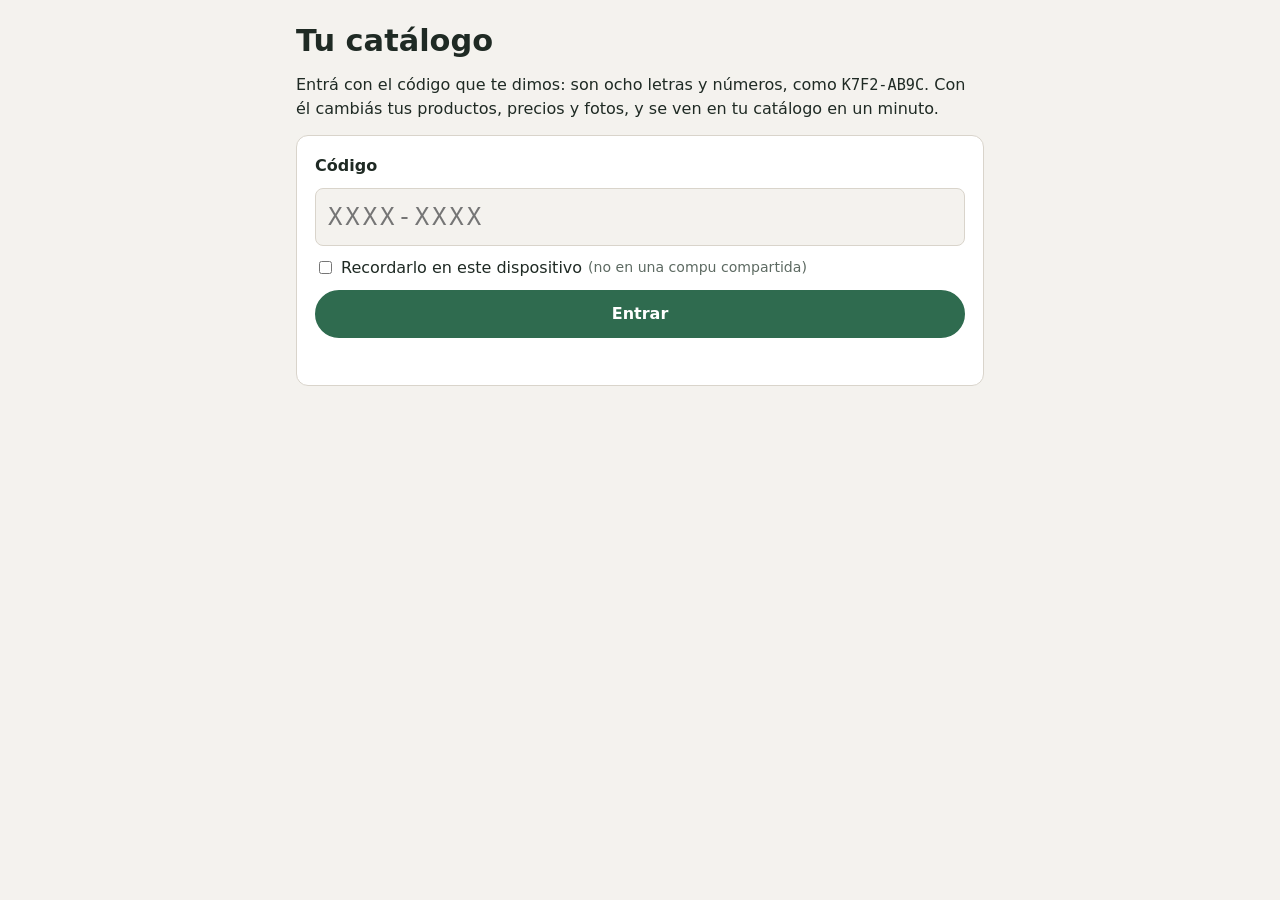
==== editar/index.html @ cd2bd76e "Baja de catalogos pidiendo la clave otra vez; el codigo ya no se recuerda solo" ====
<!doctype html>
<html lang="es">
<head>
    <meta charset="utf-8">
    <meta name="viewport" content="width=device-width, initial-scale=1">
    <meta name="robots" content="noindex">
    <title>Editar mi catálogo</title>
    <link rel="stylesheet" href="../herramientas.css">
</head>
<body>
    <main class="hoja">
        <section id="entrar" class="bloque">
            <h1>Tu catálogo</h1>
            <p>Entrá con el código que te dimos: son ocho letras y números, como <code>K7F2-AB9C</code>. Con él cambiás tus productos, precios y fotos, y se ven en tu catálogo en un minuto.</p>
            <form id="form-entrar" class="tarjeta">
                <label for="codigo">Código</label>
                <input id="codigo" autocomplete="off" autocapitalize="characters" spellcheck="false" maxlength="11" placeholder="XXXX-XXXX" required>
                <label class="casilla"><input type="checkbox" id="recordar"> Recordarlo en este dispositivo <small>(no en una compu compartida)</small></label>
                <button type="submit" class="principal">Entrar</button>
                <p class="error" id="error-entrar" role="alert"></p>
            </form>
        </section>

        <section id="editor" class="bloque" hidden>
            <header class="cabeza">
                <div>
                    <span class="etiqueta">Estás editando</span>
                    <h1 id="nombre-cat"></h1>
                </div>
                <a id="ver" target="_blank" rel="noopener">Ver mi catálogo ↗</a>
            </header>
            <div class="acciones">
                <button type="button" id="nuevo" class="principal">＋ Producto nuevo</button>
                <label class="secundario" for="importar">Importar productos.csv</label>
                <input type="file" id="importar" accept=".csv,text/csv" hidden>
                <button type="button" id="salir" class="enlace">Salir</button>
            </div>
            <p class="nota" id="vacio" hidden>Todavía no hay productos. Tocá <strong>Producto nuevo</strong>, o si ya tenés tu <code>productos.csv</code> de la clase, importalo.</p>
            <ol id="lista" class="lista"></ol>
        </section>
    </main>

    <div class="barra" id="barra" hidden>
        <span id="estado" role="status"></span>
        <button type="button" id="guardar" class="principal">Guardar cambios</button>
    </div>

    <dialog id="ficha">
        <form id="form-ficha" method="dialog" class="ficha">
            <h2 id="ficha-titulo">Producto</h2>
            <label for="f-nombre">Nombre</label>
            <input id="f-nombre" maxlength="80" required>
            <label for="f-precio">Precio <small>solo el número, sin $ ni puntos. Vacío: no se muestra</small></label>
            <input id="f-precio" inputmode="numeric" maxlength="9" pattern="[0-9]*">
            <label for="f-descripcion">Descripción <small>una o dos oraciones</small></label>
            <textarea id="f-descripcion" maxlength="240" rows="2"></textarea>
            <span class="rotulo">Foto</span>
            <div class="foto-campo">
                <div class="foto-vista" id="f-vista"></div>
                <div class="foto-botones">
                    <label class="secundario" for="f-foto">Elegir foto</label>
                    <input type="file" id="f-foto" accept="image/*" hidden>
                    <button type="button" id="f-sacar-foto" class="enlace">Sacar la foto</button>
                    <span class="nota" id="f-foto-estado"></span>
                </div>
            </div>
            <label for="f-emoji">Emoji <small>se ve si no hay foto</small></label>
            <input id="f-emoji" maxlength="8" class="corto">
            <span class="rotulo">Otros datos <small>material, medidas, talles…</small></span>
            <div id="f-detalles" class="detalles-campo"></div>
            <button type="button" id="f-mas-dato" class="enlace">＋ Agregar un dato</button>
            <p class="error" id="error-ficha" role="alert"></p>
            <div class="ficha-pie">
                <button type="button" id="f-borrar" class="peligro">Sacar este producto</button>
                <span class="separador"></span>
                <button type="button" id="f-cancelar" class="secundario">Cancelar</button>
                <button type="submit" id="f-listo" class="principal">Listo</button>
            </div>
        </form>
    </dialog>

    <script src="../catalogo.js"></script>
    <script src="../editor.js"></script>
</body>
</html>
---- herramientas.css ----
/* Estilos del editor y de la administración: herramientas, no catálogos. */
:root {
    --fondo: #f4f2ee;
    --superficie: #ffffff;
    --texto: #1f2a24;
    --suave: #5d6a62;
    --linea: #d9d4cb;
    --acento: #2f6b4f;
    --peligro: #b3412b;
    color-scheme: light;
}
@media (prefers-color-scheme: dark) {
    :root {
        --fondo: #141916;
        --superficie: #1d2420;
        --texto: #e8ece9;
        --suave: #a2b0a7;
        --linea: #34403a;
        --acento: #6cc39a;
        --peligro: #f08a72;
        color-scheme: dark;
    }
}
* { box-sizing: border-box; }
[hidden] { display: none !important; }
body {
    margin: 0;
    background: var(--fondo);
    color: var(--texto);
    font: 16px/1.5 system-ui, "Segoe UI", sans-serif;
}
.hoja { max-width: 720px; margin: 0 auto; padding: 24px 16px 120px; display: grid; gap: 20px; }
.bloque { display: grid; gap: 14px; }
h1, h2 { margin: 0; line-height: 1.15; }
h1 { font-size: 1.9rem; }
h2 { font-size: 1.3rem; }
p { margin: 0; }
code { font-size: 0.95em; }
.etiqueta { font-size: 0.78rem; letter-spacing: 0.06em; text-transform: uppercase; color: var(--suave); }
.nota, small { color: var(--suave); font-size: 0.88rem; font-weight: 400; }
.error { color: var(--peligro); font-weight: 600; min-height: 1.2em; }
.tarjeta { display: grid; gap: 10px; background: var(--superficie); border: 1px solid var(--linea); border-radius: 12px; padding: 18px; }
label, .rotulo { font-weight: 600; display: flex; flex-wrap: wrap; gap: 6px; align-items: baseline; }
.casilla { font-weight: 400; align-items: center; }
input, textarea {
    font: inherit; color: inherit; background: var(--fondo); width: 100%;
    border: 1px solid var(--linea); border-radius: 8px; padding: 10px 12px;
}
input[type="checkbox"] { width: auto; }
#codigo { font-size: 1.5rem; letter-spacing: 0.12em; text-transform: uppercase; font-family: ui-monospace, Consolas, monospace; }
input.corto { max-width: 8rem; }
input:focus-visible, textarea:focus-visible, button:focus-visible, label:focus-visible, a:focus-visible { outline: 2px solid var(--acento); outline-offset: 2px; }
button, .secundario {
    font: inherit; font-weight: 600; cursor: pointer; border-radius: 999px;
    padding: 10px 18px; border: 2px solid var(--acento); background: transparent; color: var(--acento);
    display: inline-flex; align-items: center; justify-content: center; gap: 6px;
}
.principal { background: var(--acento); color: var(--superficie); }
button:disabled { opacity: 0.5; cursor: default; }
.enlace { border: 0; padding: 6px 4px; background: none; color: var(--acento); text-decoration: underline; }
.peligro { border-color: var(--peligro); color: var(--peligro); }
.cabeza { display: flex; flex-wrap: wrap; justify-content: space-between; align-items: end; gap: 10px; }
.cabeza a { color: var(--acento); font-weight: 600; }
.acciones { display: flex; flex-wrap: wrap; gap: 10px; align-items: center; }
.lista { list-style: none; margin: 0; padding: 0; display: grid; gap: 8px; }
.lista li { display: flex; gap: 6px; align-items: center; }
.fila {
    flex: 1; min-width: 0; justify-content: flex-start; text-align: left; gap: 12px;
    border: 1px solid var(--linea); border-radius: 12px; background: var(--superficie); color: var(--texto); padding: 8px 12px;
}
.fila-textos { display: grid; min-width: 0; font-weight: 400; }
.fila-textos strong { overflow: hidden; text-overflow: ellipsis; white-space: nowrap; }
.fila-textos span { color: var(--suave); font-size: 0.9rem; }
.mini, .foto-vista {
    flex: none; width: 48px; height: 48px; border-radius: 50%; overflow: hidden;
    display: grid; place-items: center; font-size: 1.5rem; background: var(--fondo);
}
.mini img, .foto-vista img { width: 100%; height: 100%; object-fit: cover; }
.flecha { padding: 8px 12px; border-width: 1px; border-color: var(--linea); color: var(--texto); }
.barra {
    position: fixed; left: 0; right: 0; bottom: 0; display: flex; flex-wrap: wrap; gap: 10px;
    justify-content: space-between; align-items: center; padding: 12px 16px;
    padding-bottom: max(12px, env(safe-area-inset-bottom)); background: var(--superficie); border-top: 1px solid var(--linea);
}
dialog {
    width: min(560px, calc(100% - 24px)); max-height: calc(100% - 24px); padding: 0;
    border: 1px solid var(--linea); border-radius: 14px; background: var(--superficie); color: var(--texto);
}
dialog::backdrop { background: rgba(0, 0, 0, 0.45); }
.ficha { display: grid; gap: 8px; padding: 18px; }
.ficha label, .ficha .rotulo { margin-top: 6px; }
.foto-campo { display: flex; gap: 14px; align-items: center; }
.foto-vista { width: 88px; height: 88px; font-size: 2.6rem; }
.foto-botones { display: flex; flex-wrap: wrap; gap: 8px; align-items: center; }
.detalles-campo { display: grid; gap: 6px; }
.dato { display: grid; grid-template-columns: 1fr 1.6fr auto; gap: 6px; }
.ficha-pie { display: flex; flex-wrap: wrap; gap: 8px; margin-top: 12px; align-items: center; }
.separador { flex: 1; }
table { border-collapse: collapse; width: 100%; font-size: 0.95rem; }
th, td { text-align: left; padding: 8px; border-bottom: 1px solid var(--linea); vertical-align: top; }
th { font-size: 0.78rem; text-transform: uppercase; letter-spacing: 0.05em; color: var(--suave); }
.tabla { overflow-x: auto; }
.codigo-grande { font: 700 2rem ui-monospace, Consolas, monospace; letter-spacing: 0.1em; }
textarea.mensaje { min-height: 9rem; font-size: 0.95rem; }
.peligro-texto { color: var(--peligro); }
.baja { display: grid; gap: 8px; padding: 12px; border: 1px solid var(--peligro); border-radius: 10px; }
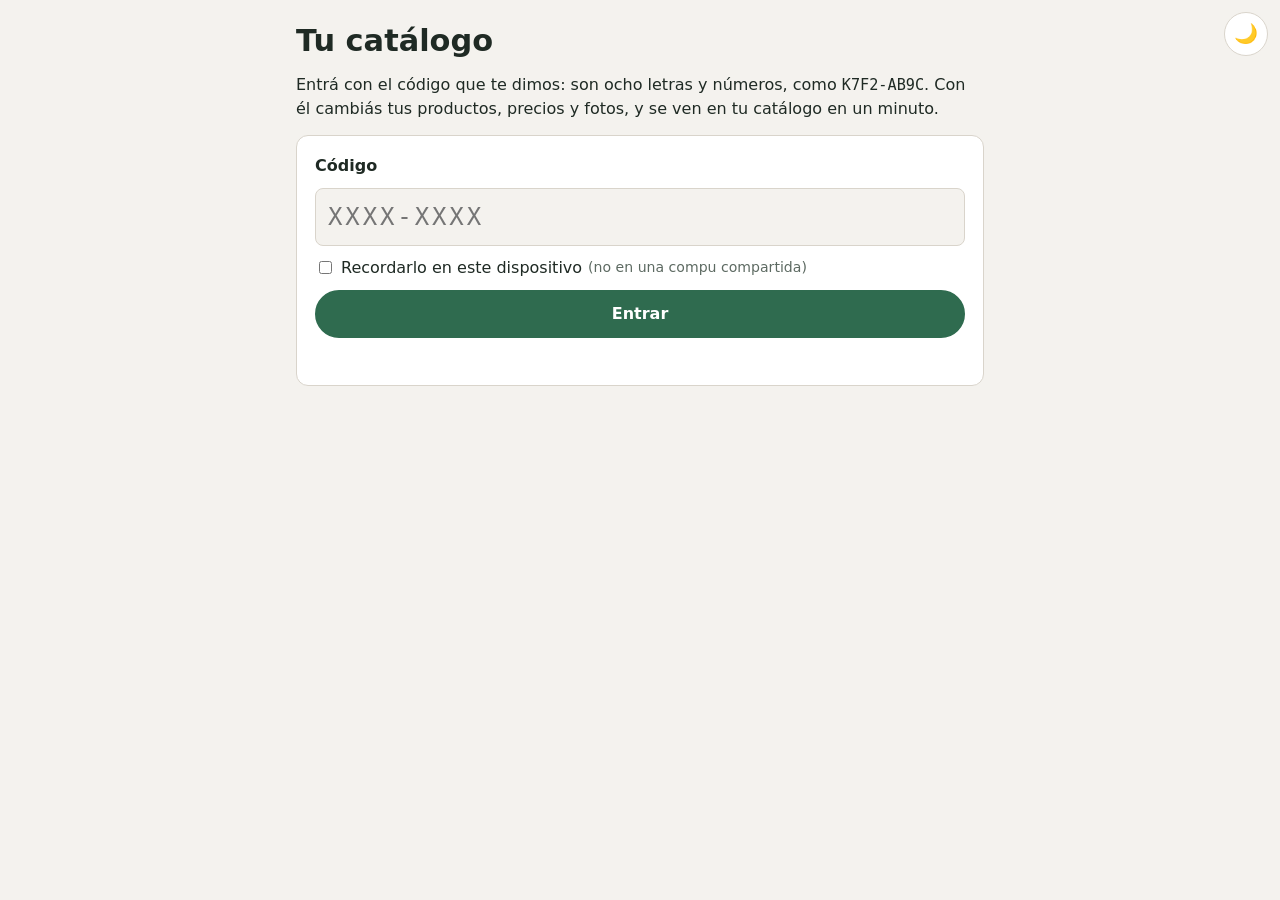
==== commit c7285341: "Editor y administracion: boton de modo claro u oscuro, como en Arma tu catalogo" ====
--- a/editar/index.html
+++ b/editar/index.html
@@ -6,6 +6,8 @@
     <meta name="robots" content="noindex">
     <title>Editar mi catálogo</title>
     <link rel="stylesheet" href="../herramientas.css">
+    <link rel="stylesheet" href="https://fonts.googleapis.com/css2?family=Great+Vibes&display=swap">
+    <script src="../tema.js"></script>
 </head>
 <body>
     <main class="hoja">
@@ -31,6 +33,7 @@
             </header>
             <div class="acciones">
                 <button type="button" id="nuevo" class="principal">＋ Producto nuevo</button>
+                <button type="button" id="abrir-aspecto" class="secundario">🎨 Cómo se ve</button>
                 <label class="secundario" for="importar">Importar productos.csv</label>
                 <input type="file" id="importar" accept=".csv,text/csv" hidden>
                 <button type="button" id="salir" class="enlace">Salir</button>
@@ -64,6 +67,12 @@
                     <span class="nota" id="f-foto-estado"></span>
                 </div>
             </div>
+            <div class="encuadre" id="f-encuadre" hidden>
+                <p class="nota">Arrastrá la foto en el círculo para elegir qué parte se ve.</p>
+                <label for="f-zoom">Acercar</label>
+                <input type="range" id="f-zoom" min="1" max="3" step="0.05" value="1">
+                <button type="button" id="f-centrar" class="enlace">Centrar</button>
+            </div>
             <label for="f-emoji">Emoji <small>se ve si no hay foto</small></label>
             <input id="f-emoji" maxlength="8" class="corto">
             <span class="rotulo">Otros datos <small>material, medidas, talles…</small></span>
@@ -79,7 +88,53 @@
         </form>
     </dialog>
 
+    <dialog id="aspecto">
+        <form id="form-aspecto" method="dialog" class="ficha">
+            <h2>Cómo se ve</h2>
+            <p class="nota">Si no cambiás nada acá, tu catálogo queda como lo armaste.</p>
+            <label for="a-nombre">Nombre</label>
+            <input id="a-nombre" maxlength="60">
+            <label for="a-whatsapp">WhatsApp <small>10 números: característica sin el 0 y número sin el 15</small></label>
+            <input id="a-whatsapp" inputmode="numeric" maxlength="10" placeholder="2215550000">
+            <div class="colores">
+                <label>Fondo <input type="color" id="a-fondo"></label>
+                <label>Letras <input type="color" id="a-texto"></label>
+                <label>Botones y precio <input type="color" id="a-acento"></label>
+            </div>
+            <div class="acciones">
+                <button type="button" id="a-sugerir" class="secundario">🎨 Sugerir colores</button>
+                <span class="nota" id="a-paleta"></span>
+            </div>
+            <span class="rotulo">Foto de fondo <small>opcional; un GIF queda animado</small></span>
+            <div class="acciones">
+                <label class="secundario" for="a-foto">Elegir foto</label>
+                <input type="file" id="a-foto" accept="image/*" hidden>
+                <button type="button" id="a-sacar-foto" class="enlace" hidden>Sacar la foto</button>
+                <button type="button" id="a-colores-foto" class="enlace" hidden>Colores de la foto</button>
+                <span class="nota" id="a-foto-estado"></span>
+            </div>
+            <div class="muestra" id="a-muestra" aria-hidden="true">
+                <div class="muestra-velo" id="a-velo-vista"></div>
+                <span class="muestra-nombre" id="a-m-nombre"></span>
+                <span class="muestra-producto">Taza de cerámica</span>
+                <span class="muestra-precio" id="a-m-precio">$4.500</span>
+                <span class="muestra-boton" id="a-m-boton">Consultar por WhatsApp</span>
+            </div>
+            <div class="aviso-colores" id="a-aviso" hidden>
+                <p id="a-aviso-texto"></p>
+                <button type="button" id="a-mis-colores" class="enlace">Volver a mis colores</button>
+            </div>
+            <p class="error" id="error-aspecto" role="alert"></p>
+            <div class="ficha-pie">
+                <button type="button" id="a-original" class="enlace">Volver al diseño original</button>
+                <span class="separador"></span>
+                <button type="button" id="a-cancelar" class="secundario">Cancelar</button>
+                <button type="submit" id="a-listo" class="principal">Listo</button>
+            </div>
+        </form>
+    </dialog>
+
     <script src="../catalogo.js"></script>
-    <script src="../editor.js"></script>
+    <script type="module" src="../editor.js"></script>
 </body>
 </html>
--- a/herramientas.css
+++ b/herramientas.css
@@ -9,8 +9,9 @@
     --peligro: #b3412b;
     color-scheme: light;
 }
+/* Modo oscuro: el del sistema, salvo que se elija otro con el botón (tema.js) */
 @media (prefers-color-scheme: dark) {
-    :root {
+    :root:not([data-tema="claro"]) {
         --fondo: #141916;
         --superficie: #1d2420;
         --texto: #e8ece9;
@@ -20,6 +21,16 @@
         --peligro: #f08a72;
         color-scheme: dark;
     }
+}
+:root[data-tema="oscuro"] {
+    --fondo: #141916;
+    --superficie: #1d2420;
+    --texto: #e8ece9;
+    --suave: #a2b0a7;
+    --linea: #34403a;
+    --acento: #6cc39a;
+    --peligro: #f08a72;
+    color-scheme: dark;
 }
 * { box-sizing: border-box; }
 [hidden] { display: none !important; }
@@ -57,6 +68,15 @@
 }
 .principal { background: var(--acento); color: var(--superficie); }
 button:disabled { opacity: 0.5; cursor: default; }
+.tema {
+    position: fixed; top: 12px; right: 12px; z-index: 2; width: 44px; height: 44px; padding: 0;
+    border: 1px solid var(--linea); background: var(--superficie); font-size: 1.2rem;
+}
+/* Donde el botón no entra al costado de la columna, la página arranca más abajo:
+   si no, tapa "Ver mi catálogo" del editor, que va arriba a la derecha. */
+@media (max-width: 840px) {
+    .hoja { padding-top: 64px; }
+}
 .enlace { border: 0; padding: 6px 4px; background: none; color: var(--acento); text-decoration: underline; }
 .peligro { border-color: var(--peligro); color: var(--peligro); }
 .cabeza { display: flex; flex-wrap: wrap; justify-content: space-between; align-items: end; gap: 10px; }
@@ -90,7 +110,13 @@
 .ficha { display: grid; gap: 8px; padding: 18px; }
 .ficha label, .ficha .rotulo { margin-top: 6px; }
 .foto-campo { display: flex; gap: 14px; align-items: center; }
-.foto-vista { width: 88px; height: 88px; font-size: 2.6rem; }
+.foto-vista { width: 160px; height: 160px; font-size: 3.4rem; touch-action: none; user-select: none; }
+.foto-vista img { -webkit-user-drag: none; user-select: none; }
+.foto-vista.movible { cursor: grab; }
+.foto-vista.movible:active { cursor: grabbing; }
+.encuadre { display: flex; flex-wrap: wrap; gap: 8px 12px; align-items: center; }
+.encuadre .nota { flex-basis: 100%; }
+.encuadre input[type="range"] { flex: 1; min-width: 140px; padding: 0; accent-color: var(--acento); }
 .foto-botones { display: flex; flex-wrap: wrap; gap: 8px; align-items: center; }
 .detalles-campo { display: grid; gap: 6px; }
 .dato { display: grid; grid-template-columns: 1fr 1.6fr auto; gap: 6px; }
@@ -104,3 +130,19 @@
 textarea.mensaje { min-height: 9rem; font-size: 0.95rem; }
 .peligro-texto { color: var(--peligro); }
 .baja { display: grid; gap: 8px; padding: 12px; border: 1px solid var(--peligro); border-radius: 10px; }
+/* "Cómo se ve": los colores y la muestra del catálogo */
+.colores { display: flex; flex-wrap: wrap; gap: 12px 20px; }
+.colores label { font-weight: 600; gap: 8px; align-items: center; }
+.colores input[type="color"] { width: 3.2rem; height: 2.4rem; padding: 0; border: 0; background: none; }
+.muestra {
+    position: relative; overflow: hidden; display: flex; flex-wrap: wrap; align-items: center; gap: 10px 14px;
+    padding: 16px 18px; border-radius: 12px; border: 1px solid var(--linea); background-size: cover; background-position: center;
+}
+.muestra > :not(.muestra-velo) { position: relative; }
+.muestra-velo { position: absolute; inset: 0; }
+.muestra-nombre { flex-basis: 100%; font: 400 2rem "Great Vibes", cursive, serif; }
+.muestra-producto { font-weight: 600; }
+.muestra-precio { font-weight: 700; padding: 4px 14px; border-radius: 999px; }
+.muestra-boton { font-weight: 600; font-size: 0.9rem; padding: 4px 14px; border: 2px solid; border-radius: 999px; }
+.aviso-colores { padding: 10px 12px; border-radius: 10px; border: 1px solid #c2770a; display: grid; gap: 4px; }
+.aviso-colores p { margin: 0; }
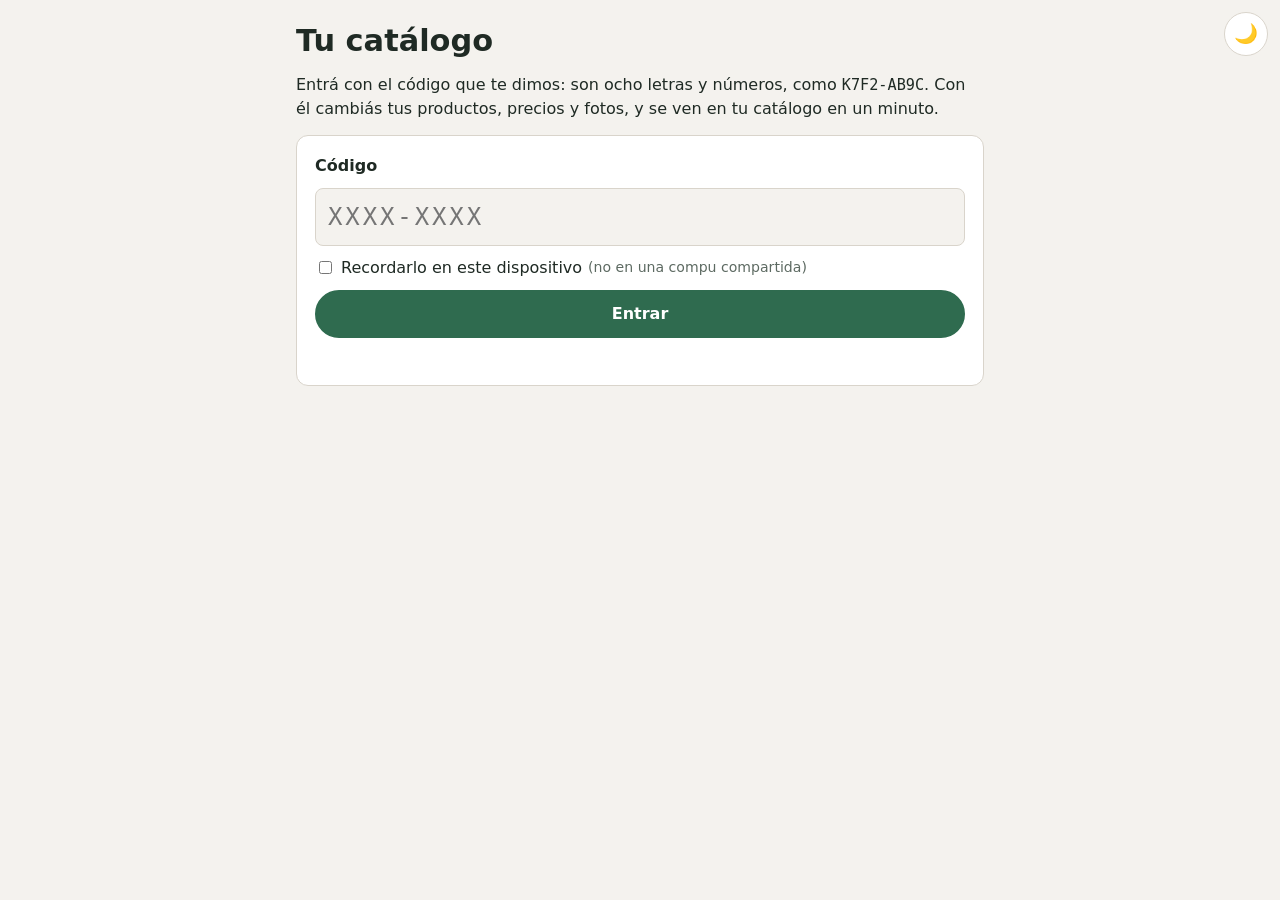
==== commit 68cb98b2: "Como se ve: letras, botones, productos y ramas a elegir (con Sorprendeme); en la administracion, el " ====
--- a/editar/index.html
+++ b/editar/index.html
@@ -36,9 +36,14 @@
                 <button type="button" id="abrir-aspecto" class="secundario">🎨 Cómo se ve</button>
                 <label class="secundario" for="importar">Importar productos.csv</label>
                 <input type="file" id="importar" accept=".csv,text/csv" hidden>
+                <button type="button" id="abrir-dev" class="secundario">🧑‍💻 Modo desarrollador</button>
                 <button type="button" id="salir" class="enlace">Salir</button>
             </div>
-            <p class="nota" id="vacio" hidden>Todavía no hay productos. Tocá <strong>Producto nuevo</strong>, o si ya tenés tu <code>productos.csv</code> de la clase, importalo.</p>
+            <div class="aviso-colores" id="aviso-conexion" role="alert" hidden>
+                <p><strong>⚠️ Tu página todavía no está conectada al editor.</strong> Lo que cambies acá no se va a ver en ella: sigue mostrando lo de tu <code>productos.csv</code>.</p>
+                <p>Para conectarla, arriba de <code>catalogo.py</code> poné <code>CATALOGO = "<span id="aviso-slug"></span>"</code>, corré <code>python catalogo.py</code> y subí de nuevo <code>index.html</code> y <code>catalogo.js</code>. Es una sola vez.</p>
+            </div>
+            <p class="nota" id="vacio" hidden>Todavía no hay productos. Tocá <strong>Producto nuevo</strong>, o si ya tenés tu <code>productos.csv</code> de la clase, importalo. Mientras no guardes ninguno, tu página muestra los de tu <code>productos.csv</code>; con el primero que guardes, muestra los de acá.</p>
             <ol id="lista" class="lista"></ol>
         </section>
     </main>
@@ -68,9 +73,10 @@
                 </div>
             </div>
             <div class="encuadre" id="f-encuadre" hidden>
-                <p class="nota">Arrastrá la foto en el círculo para elegir qué parte se ve.</p>
-                <label for="f-zoom">Acercar</label>
-                <input type="range" id="f-zoom" min="1" max="3" step="0.05" value="1">
+                <p class="nota">Arrastrá la foto en el círculo para elegir qué parte se ve. Con la barra la alejás (a la izquierda) o la acercás (a la derecha).</p>
+                <label for="f-zoom">Alejar o acercar</label>
+                <input type="range" id="f-zoom" min="0.2" max="3" step="0.05" value="1">
+                <button type="button" id="f-entera" class="enlace">Foto entera</button>
                 <button type="button" id="f-centrar" class="enlace">Centrar</button>
             </div>
             <label for="f-emoji">Emoji <small>se ve si no hay foto</small></label>
@@ -105,6 +111,17 @@
                 <button type="button" id="a-sugerir" class="secundario">🎨 Sugerir colores</button>
                 <span class="nota" id="a-paleta"></span>
             </div>
+            <!-- El diseño: las opciones las arma editor.js con la lista de catalogo.js (DISENOS) -->
+            <span class="rotulo">Letras</span>
+            <div class="opciones opciones--letras" id="a-letras" role="group" aria-label="Letras"></div>
+            <span class="rotulo">Botones</span>
+            <div class="opciones" id="a-botones" role="group" aria-label="Botones"></div>
+            <span class="rotulo">Productos</span>
+            <div class="opciones" id="a-tarjetas" role="group" aria-label="Productos"></div>
+            <div class="acciones">
+                <label class="casilla"><input type="checkbox" id="a-adornos" checked> Ramas de adorno en las esquinas</label>
+                <button type="button" id="a-sorpresa" class="secundario">🎲 Sorprendeme</button>
+            </div>
             <span class="rotulo">Foto de fondo <small>opcional; un GIF queda animado</small></span>
             <div class="acciones">
                 <label class="secundario" for="a-foto">Elegir foto</label>
@@ -113,12 +130,39 @@
                 <button type="button" id="a-colores-foto" class="enlace" hidden>Colores de la foto</button>
                 <span class="nota" id="a-foto-estado"></span>
             </div>
-            <div class="muestra" id="a-muestra" aria-hidden="true">
-                <div class="muestra-velo" id="a-velo-vista"></div>
-                <span class="muestra-nombre" id="a-m-nombre"></span>
-                <span class="muestra-producto">Taza de cerámica</span>
-                <span class="muestra-precio" id="a-m-precio">$4.500</span>
-                <span class="muestra-boton" id="a-m-boton">Consultar por WhatsApp</span>
+            <div class="pantallas" id="a-pantallas">
+                <figure class="pantalla pantalla--celular">
+                    <div class="muestra" aria-hidden="true">
+                        <div class="muestra-foto"></div>
+                        <div class="muestra-velo"></div>
+                        <span class="muestra-nombre"></span>
+                        <span class="muestra-producto">Taza de cerámica</span>
+                        <span class="muestra-precio">$4.500</span>
+                        <span class="muestra-boton">Consultar por WhatsApp</span>
+                    </div>
+                    <figcaption>En el celular</figcaption>
+                </figure>
+                <figure class="pantalla pantalla--compu">
+                    <div class="muestra" aria-hidden="true">
+                        <div class="muestra-foto"></div>
+                        <div class="muestra-velo"></div>
+                        <span class="muestra-nombre"></span>
+                        <span class="muestra-producto">Taza de cerámica</span>
+                        <span class="muestra-precio">$4.500</span>
+                        <span class="muestra-boton">Consultar por WhatsApp</span>
+                    </div>
+                    <figcaption>En la compu</figcaption>
+                </figure>
+            </div>
+            <div class="encuadre" id="a-encuadre" hidden>
+                <p class="nota">Arrastrá la foto en cualquiera de las dos pantallas para elegir qué parte se ve. Con la barra la alejás (a la izquierda) o la acercás (a la derecha).</p>
+                <label for="a-zoom">Alejar o acercar</label>
+                <input type="range" id="a-zoom" min="0.2" max="3" step="0.05" value="1">
+                <button type="button" id="a-centrar" class="enlace">Centrar</button>
+            </div>
+            <div class="encuadre" id="a-aclarar" hidden>
+                <label for="a-velo">Aclarar la foto <small>para que se lean las letras</small></label>
+                <input type="range" id="a-velo" min="0" max="0.9" step="0.05" value="0.55">
             </div>
             <div class="aviso-colores" id="a-aviso" hidden>
                 <p id="a-aviso-texto"></p>
@@ -134,6 +178,35 @@
         </form>
     </dialog>
 
+    <dialog id="dev" class="dev">
+        <div class="ficha">
+            <h2>🧑‍💻 Modo desarrollador</h2>
+            <p>Este es <code>catalogo.js</code>: el archivo que hace que tu página muestre lo que cargás en el editor. Es <strong>el mismo para todos los catálogos</strong>: lo tuyo (tu dirección y tu WhatsApp) está en tu <code>index.html</code>, así que este se copia entero, sin cambiarle nada.</p>
+            <div class="dev-estado" id="d-estado" data-tipo="espera" role="status">Mirando qué versión tiene tu página…</div>
+            <ol class="dev-pasos" id="d-pasos" hidden>
+                <li>Tocá <strong>Copiar todo</strong>.</li>
+                <li>Tocá <strong>Abrir catalogo.js en GitHub</strong> (te pide entrar con tu cuenta).</li>
+                <li>Hacé clic en el código de GitHub, apretá <kbd>Ctrl</kbd> + <kbd>A</kbd> para elegir todo y <kbd>Ctrl</kbd> + <kbd>V</kbd> para pegar el nuevo encima.</li>
+                <li>Tocá <strong>Commit changes…</strong> y después otra vez <strong>Commit changes</strong>.</li>
+                <li>Esperá un par de minutos y tocá <strong>Revisar de nuevo</strong>.</li>
+            </ol>
+            <div class="foto-botones">
+                <button type="button" id="d-copiar" class="principal" disabled>📋 Copiar todo</button>
+                <a id="d-github" class="secundario" target="_blank" rel="noopener" hidden>Abrir catalogo.js en GitHub ↗</a>
+                <button type="button" id="d-revisar" class="enlace">Revisar de nuevo</button>
+            </div>
+            <p class="nota" id="d-ayuda" hidden></p>
+            <div class="dev-archivo">
+                <div class="dev-cabeza"><span>catalogo.js</span><span id="d-lineas"></span></div>
+                <pre class="dev-codigo" id="d-codigo" tabindex="0" aria-label="El código de catalogo.js"></pre>
+            </div>
+            <div class="ficha-pie">
+                <span class="separador"></span>
+                <button type="button" id="d-cerrar" class="secundario">Cerrar</button>
+            </div>
+        </div>
+    </dialog>
+
     <script src="../catalogo.js"></script>
     <script type="module" src="../editor.js"></script>
 </body>
--- a/herramientas.css
+++ b/herramientas.css
@@ -7,6 +7,12 @@
     --linea: #d9d4cb;
     --acento: #2f6b4f;
     --peligro: #b3412b;
+    /* El código del modo desarrollador, con los colores de GitHub */
+    --cod-fondo: #f6f8fa;
+    --cod-comentario: #59636e;
+    --cod-texto: #0a3069;
+    --cod-clave: #cf222e;
+    --cod-numero: #0550ae;
     color-scheme: light;
 }
 /* Modo oscuro: el del sistema, salvo que se elija otro con el botón (tema.js) */
@@ -19,6 +25,11 @@
         --linea: #34403a;
         --acento: #6cc39a;
         --peligro: #f08a72;
+        --cod-fondo: #0d1117;
+        --cod-comentario: #9198a1;
+        --cod-texto: #a5d6ff;
+        --cod-clave: #ff7b72;
+        --cod-numero: #79c0ff;
         color-scheme: dark;
     }
 }
@@ -30,6 +41,11 @@
     --linea: #34403a;
     --acento: #6cc39a;
     --peligro: #f08a72;
+    --cod-fondo: #0d1117;
+    --cod-comentario: #9198a1;
+    --cod-texto: #a5d6ff;
+    --cod-clave: #ff7b72;
+    --cod-numero: #79c0ff;
     color-scheme: dark;
 }
 * { box-sizing: border-box; }
@@ -134,15 +150,71 @@
 .colores { display: flex; flex-wrap: wrap; gap: 12px 20px; }
 .colores label { font-weight: 600; gap: 8px; align-items: center; }
 .colores input[type="color"] { width: 3.2rem; height: 2.4rem; padding: 0; border: 0; background: none; }
+/* Dos pantallas, una de celular y una de compu: el fondo ocupa la pantalla entera, así que se
+   recorta distinto en cada una. La foto va en su capa, con el mismo encuadre que el catálogo. */
+.pantallas { display: flex; gap: 12px; align-items: flex-end; }
+.pantalla { margin: 0; display: grid; gap: 4px; justify-items: center; }
+.pantalla figcaption { color: var(--suave); font-size: 0.8rem; }
+.pantalla--celular { flex: 0 0 34%; max-width: 150px; }
+.pantalla--compu { flex: 1; min-width: 0; }
+.pantalla--celular .muestra { aspect-ratio: 9 / 17; border-radius: 16px; }
+.pantalla--compu .muestra { aspect-ratio: 16 / 10; }
 .muestra {
-    position: relative; overflow: hidden; display: flex; flex-wrap: wrap; align-items: center; gap: 10px 14px;
-    padding: 16px 18px; border-radius: 12px; border: 1px solid var(--linea); background-size: cover; background-position: center;
-}
-.muestra > :not(.muestra-velo) { position: relative; }
-.muestra-velo { position: absolute; inset: 0; }
-.muestra-nombre { flex-basis: 100%; font: 400 2rem "Great Vibes", cursive, serif; }
+    position: relative; overflow: hidden; display: flex; flex-wrap: wrap; align-content: flex-start; align-items: center;
+    gap: 6px 8px; width: 100%; padding: 10px 12px; border-radius: 10px; border: 1px solid var(--linea);
+    font-size: 0.72rem; touch-action: none; user-select: none;
+}
+.muestra.movible { cursor: grab; }
+.muestra.movible:active { cursor: grabbing; }
+.muestra > :not(.muestra-velo, .muestra-foto) { position: relative; }
+.muestra-velo, .muestra-foto { position: absolute; inset: 0; pointer-events: none; }
+.muestra-foto { background-size: cover; background-repeat: no-repeat; }
+.muestra-nombre { flex-basis: 100%; text-align: center; font: 400 1.7rem "Great Vibes", cursive, serif; }
 .muestra-producto { font-weight: 600; }
-.muestra-precio { font-weight: 700; padding: 4px 14px; border-radius: 999px; }
-.muestra-boton { font-weight: 600; font-size: 0.9rem; padding: 4px 14px; border: 2px solid; border-radius: 999px; }
+.muestra-precio { font-weight: 700; padding: 2px 10px; border-radius: 999px; }
+.muestra-boton { font-weight: 600; padding: 2px 10px; border: 2px solid; border-radius: 999px; }
+/* El diseño: letras, botones y productos, como chips; la muestra los copia */
+.opciones { display: flex; flex-wrap: wrap; gap: 6px; }
+.opciones button { padding: 6px 12px; border-radius: 999px; border: 1px solid var(--linea); background: none; color: inherit; font: inherit; font-size: 0.9rem; cursor: pointer; }
+.opciones button[aria-pressed="true"] { border-color: currentColor; box-shadow: inset 0 0 0 2px currentColor; font-weight: 700; }
+.opciones--letras button { font-size: 1.05rem; }
+.muestra[data-botones="relleno"] .muestra-boton, .muestra[data-botones="redondeado"] .muestra-boton { background: var(--m-acento); color: var(--m-sobre) !important; border-color: var(--m-acento); }
+.muestra[data-botones="redondeado"] .muestra-boton, .muestra[data-botones="redondeado"] .muestra-precio { border-radius: 6px; }
+.muestra[data-botones="recto"] .muestra-boton, .muestra[data-botones="recto"] .muestra-precio { border-radius: 0; text-transform: uppercase; letter-spacing: 0.06em; }
+.muestra[data-tarjetas="sombra"] .muestra-producto, .muestra[data-tarjetas="borde"] .muestra-producto { padding: 2px 8px; border-radius: 8px; }
+.muestra[data-tarjetas="sombra"] .muestra-producto { background: rgba(255, 255, 255, 0.16); box-shadow: 0 3px 8px rgba(0, 0, 0, 0.25); }
+.muestra[data-tarjetas="borde"] .muestra-producto { border: 2px solid var(--m-acento); }
 .aviso-colores { padding: 10px 12px; border-radius: 10px; border: 1px solid #c2770a; display: grid; gap: 4px; }
 .aviso-colores p { margin: 0; }
+
+/* ---------- Modo desarrollador ---------- */
+dialog.dev { width: min(860px, calc(100% - 24px)); }
+a.secundario { display: inline-block; text-decoration: none; color: var(--texto); }
+.dev-estado { padding: 10px 12px; border-radius: 10px; border: 1px solid var(--linea); font-weight: 600; }
+.dev-estado[data-tipo="ok"] { border-color: var(--acento); color: var(--acento); }
+.dev-estado[data-tipo="viejo"] { border-color: #c2770a; }
+.dev-pasos { margin: 0; padding-left: 1.4rem; display: grid; gap: 4px; }
+kbd {
+    font: 600 0.85em ui-monospace, Consolas, monospace; padding: 1px 6px;
+    border: 1px solid var(--linea); border-bottom-width: 2px; border-radius: 5px; background: var(--fondo);
+}
+.dev-archivo { border: 1px solid var(--linea); border-radius: 10px; overflow: hidden; }
+.dev-cabeza {
+    display: flex; justify-content: space-between; gap: 10px; padding: 8px 12px;
+    font: 600 0.85rem ui-monospace, Consolas, monospace; background: var(--fondo); border-bottom: 1px solid var(--linea);
+}
+.dev-cabeza span:last-child { color: var(--suave); font-weight: 400; }
+.dev-codigo {
+    margin: 0; max-height: 50vh; overflow: auto; padding: 8px 0; background: var(--cod-fondo);
+    font: 0.82rem/1.55 ui-monospace, Consolas, monospace; tab-size: 4; counter-reset: linea;
+}
+.dev-codigo .l { display: block; padding-right: 16px; white-space: pre; }
+.dev-codigo .l::before {
+    counter-increment: linea; content: counter(linea); display: inline-block; width: 3.2em;
+    padding-right: 1em; margin-right: 0.6em; text-align: right; color: var(--suave);
+    border-right: 1px solid var(--linea); user-select: none;
+}
+.dev-codigo .c { color: var(--cod-comentario); font-style: italic; }
+.dev-codigo .s { color: var(--cod-texto); }
+.dev-codigo .k { color: var(--cod-clave); }
+.dev-codigo .n { color: var(--cod-numero); }
